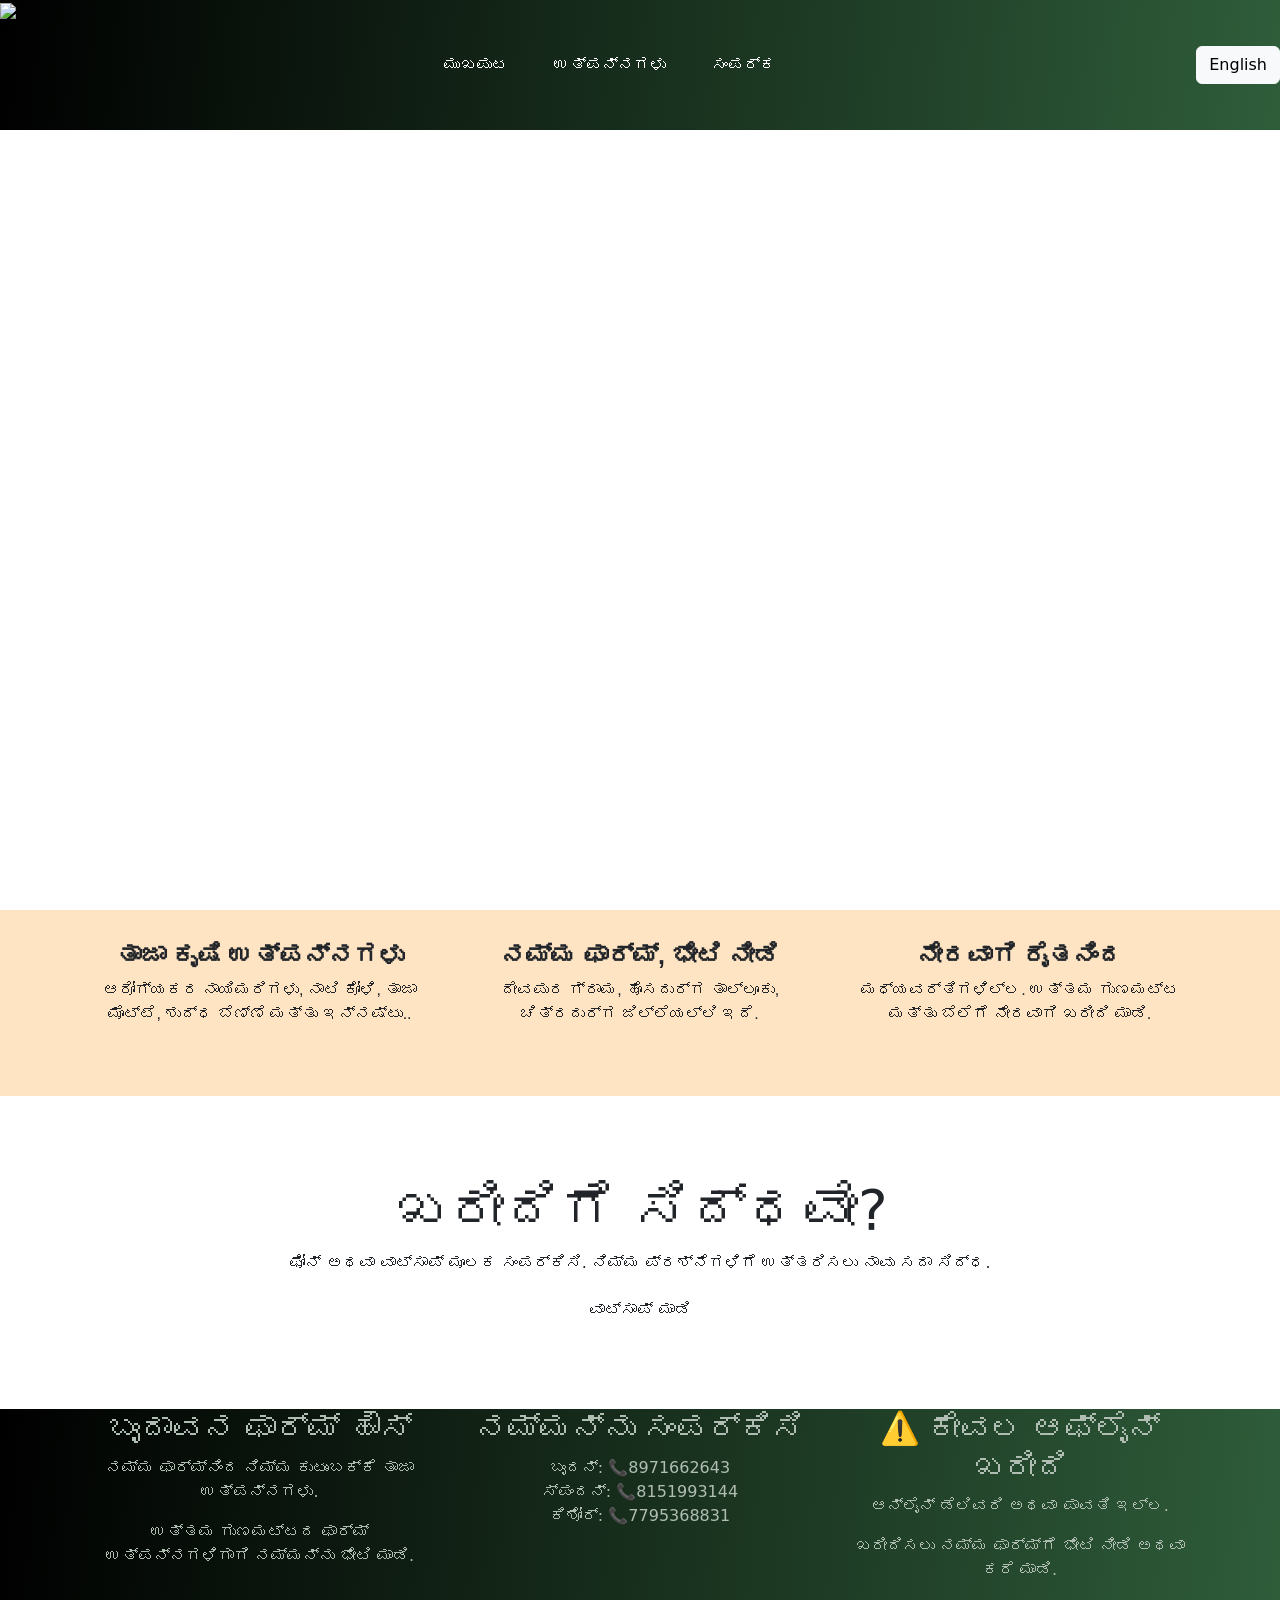
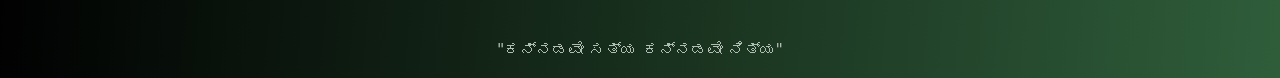
==== index.html @ 53e87280 "Add files via upload" ====
<!DOCTYPE html>
<html>

<head>

  <link rel="stylesheet" href="index.css">

  <link href="https://fonts.googleapis.com/css2?family=Poppins:wght@300;400;600;700&display=swap" rel="stylesheet">
  <meta name="viewport" content="width=device-width, initial-scale=1.0">
  <script async src="https://www.googletagmanager.com/gtag/js?id=G-FX71S3ZDHT"></script>
<script>
  window.dataLayer = window.dataLayer || [];
  function gtag(){dataLayer.push(arguments);}
  gtag('js', new Date());

  gtag('config', 'G-FX71S3ZDHT');
</script>
</head>

<body>

  <div id="header"></div>

  <div class="firstblock">



    <!-- Buttons Responsive -->
    <div class="container mt-4 d-none d-md-block">
      <div class="d-flex flex-column flex-md-row justify-content-start gap-3">

        <a href="products.html" class="btn" data-translate="viewProducts">
          View Products
        </a>

      </div>
    </div>

  </div>

  <!-- Second Block Responsive -->
  <div class="container-fluid second-block">
    <div class="container">
      <div class="row text-center">

        <div class="col-12 col-sm-12 col-lg-4 col-xl-4 mb-4 ">
          <h3 class="h31 " data-translate="freshTitle">ತಾಜಾ ಕೃಷಿ ಉತ್ಪನ್ನಗಳು</h3>

          <p data-translate="freshDesc">
            ಆರೋಗ್ಯಕರ ನಾಯಿಮರಿಗಳು, ನಾಟಿ ಕೋಳಿ, ತಾಜಾ ಮೊಟ್ಟೆ, ಶುದ್ಧ ತುಪ್ಪ ಮತ್ತು ಇನ್ನಷ್ಟು..
          </p>
        </div>

        <div class="col-12 col-md-12 col-sm-12 col-lg-4 col-xl-4 mb-4  ">
          <h3 class="h31" data-translate="visitTitle">ನಮ್ಮ ಫಾರ್ಮ್ ಭೇಟಿ ನೀಡಿ</h3>

          <p data-translate="visitDesc">
            ದೇವಪುರ, ಕರ್ನಾಟಕದಲ್ಲಿ ಇದೆ.
            ನಿಮ್ಮ ಆಹಾರ ಎಲ್ಲಿ ಬರುತ್ತದೆ ನೋಡಿ.
          </p>
        </div>

        <div class="col-12 col-md-12 col-sm-12 col-lg-4 col-xl-4 mb-4 ">
          <h3 class="h31" data-translate="directTitle">ನೇರವಾಗಿ ರೈತನಿಂದ</h3>

          <p data-translate="directDesc">
            ಮಧ್ಯವರ್ತಿಗಳಿಲ್ಲ. ಉತ್ತಮ ಗುಣಮಟ್ಟ ಮತ್ತು ಬೆಲೆಗೆ ನೇರವಾಗಿ ಖರೀದಿ ಮಾಡಿ.
          </p>

        </div>

      </div>
    </div>
  </div>

  <!-- Third Block -->
  <div class="thirdblock container-fluid">
    <div class="container text-center">


      <h1 class="display-4" data-translate="readyTitle">
        ಖರೀದಿಗೆ ಸಿದ್ಧವೇ?
      </h1>


      <p data-translate="contactDesc">
        ಫೋನ್ ಅಥವಾ ವಾಟ್ಸಾಪ್ ಮೂಲಕ ಸಂಪರ್ಕಿಸಿ. ನಿಮ್ಮ ಪ್ರಶ್ನೆಗಳಿಗೆ ಉತ್ತರಿಸಲು ನಾವು ಸದಾ ಸಿದ್ಧ.
      </p>

      <div class="d-flex flex-column flex-md-row justify-content-center gap-3 mt-3">
        <a href="https://wa.me/917795368831" target="_blank" class="btn" data-translate="whatsapp">
          ವಾಟ್ಸಾಪ್ ಮಾಡಿ
        </a>

     
      </div>

    </div>
  </div>

  <div id="footer"></div>

  <script src="main.js"></script>
  <script src="ls.js"></script>
  <script src="https://cdn.jsdelivr.net/npm/bootstrap@5.3.3/dist/js/bootstrap.bundle.min.js"></script>

</body>


</html>
---- index.css ----
* {
  margin: 0;
  padding: 0;
  box-sizing: border-box;
}

html, body {
  width: 100%;
  overflow-x: hidden;
  font-family: Arial, sans-serif;
}

header {
  position: fixed;
  top: 0;
  left: 0;
  width: 100%;
  height: 80px;            
  background: black;
  z-index: 1000;
}

.firstblock{
  position: relative;
  min-height: 90vh;
  display:flex;
  align-items:center;
  justify-content:center;
  text-align:center;
  color:white;

  background-image: url("src/kan.jpg"); /* laptop image */
  background-size: cover;
  background-position: center;
}

/* dark overlay */
.firstblock::before{
  content:"";
  position:absolute;
  top:0;
  left:0;
  width:100%;
  height:100%;
  
}

.firstblock .content{
  position:relative;
  z-index:2;
  max-width:900px;
  padding:20px;
}

@media (max-width:768px){

  .firstblock{
    background-image: url("src/mobile.jpg"); /* mobile image */
    min-height:80vh;
  }

}


.second-block {
  padding: 60px 20px;
}

.thirdblock {
  padding: 80px 20px;
}

.firstblock .btn{
  position:absolute;
  bottom:120px;
  left:140px;
  font-size: 40px;
   transform: rotate(-7deg);
     background: transparent;
  
  color: transparent;
   text-shadow: none;
}

.firstblock .btn:hover{
  background:transparent;
   
  color: transparent;
}


.hero {
  position: relative;
  width: 100%;
  height: 500px;
  background: url("farmhouse.jpg") center/cover no-repeat;
}

/* Roof Text */



.firstbuttons{
  text-align: center;
}

.second-block{
  width: 100%;
  text-align: center;
  padding: 30px;
  font-family: 'Gill Sans', 'Gill Sans MT', Calibri, 'Trebuchet MS', sans-serif;
  background-color: bisque;
}


.h31{
  font-size:25px;
  font-weight:bolder;
}

@media (max-width:768px){
  .h31{
    font-size:35px  !important ;
  }
}

@media (max-width:576px){
  .h31{
    font-size:25px  !important;
  }
}


/* ================================= */
/* 🔥 RESPONSIVE CODE ADDED BELOW   */
/* ================================= */

/* Tablet */
@media (max-width: 992px) {

  .firstblock {
    height: auto;
    padding-bottom: 40px;
  }

  .hero {
    height: 400px;
  }

  .roof-text {
    font-size: 42px;
    left: 30px;
  }

  .roof-text span {
    font-size: 24px;
  }

  .second-block {
    height: auto;
  }

  .secblock_1st {
    width: 100%;
    margin-bottom: 20px;
  }

  .thirdblock {
    height: auto;
  }
}


/* Mobile */
@media (max-width: 576px) {

  .hero {
    height: 300px;
  }

  .roof-text {
    font-size: 28px;
    left: 15px;
    top: 15px;
  }

  .roof-text span {
    font-size: 18px;
  }

  .btn {
    width: 100%;
    margin-bottom: 10px;
  }

  .second-block {
    padding: 40px 15px;
  }

  .thirdblock {
    padding: 40px 15px;
  }

}
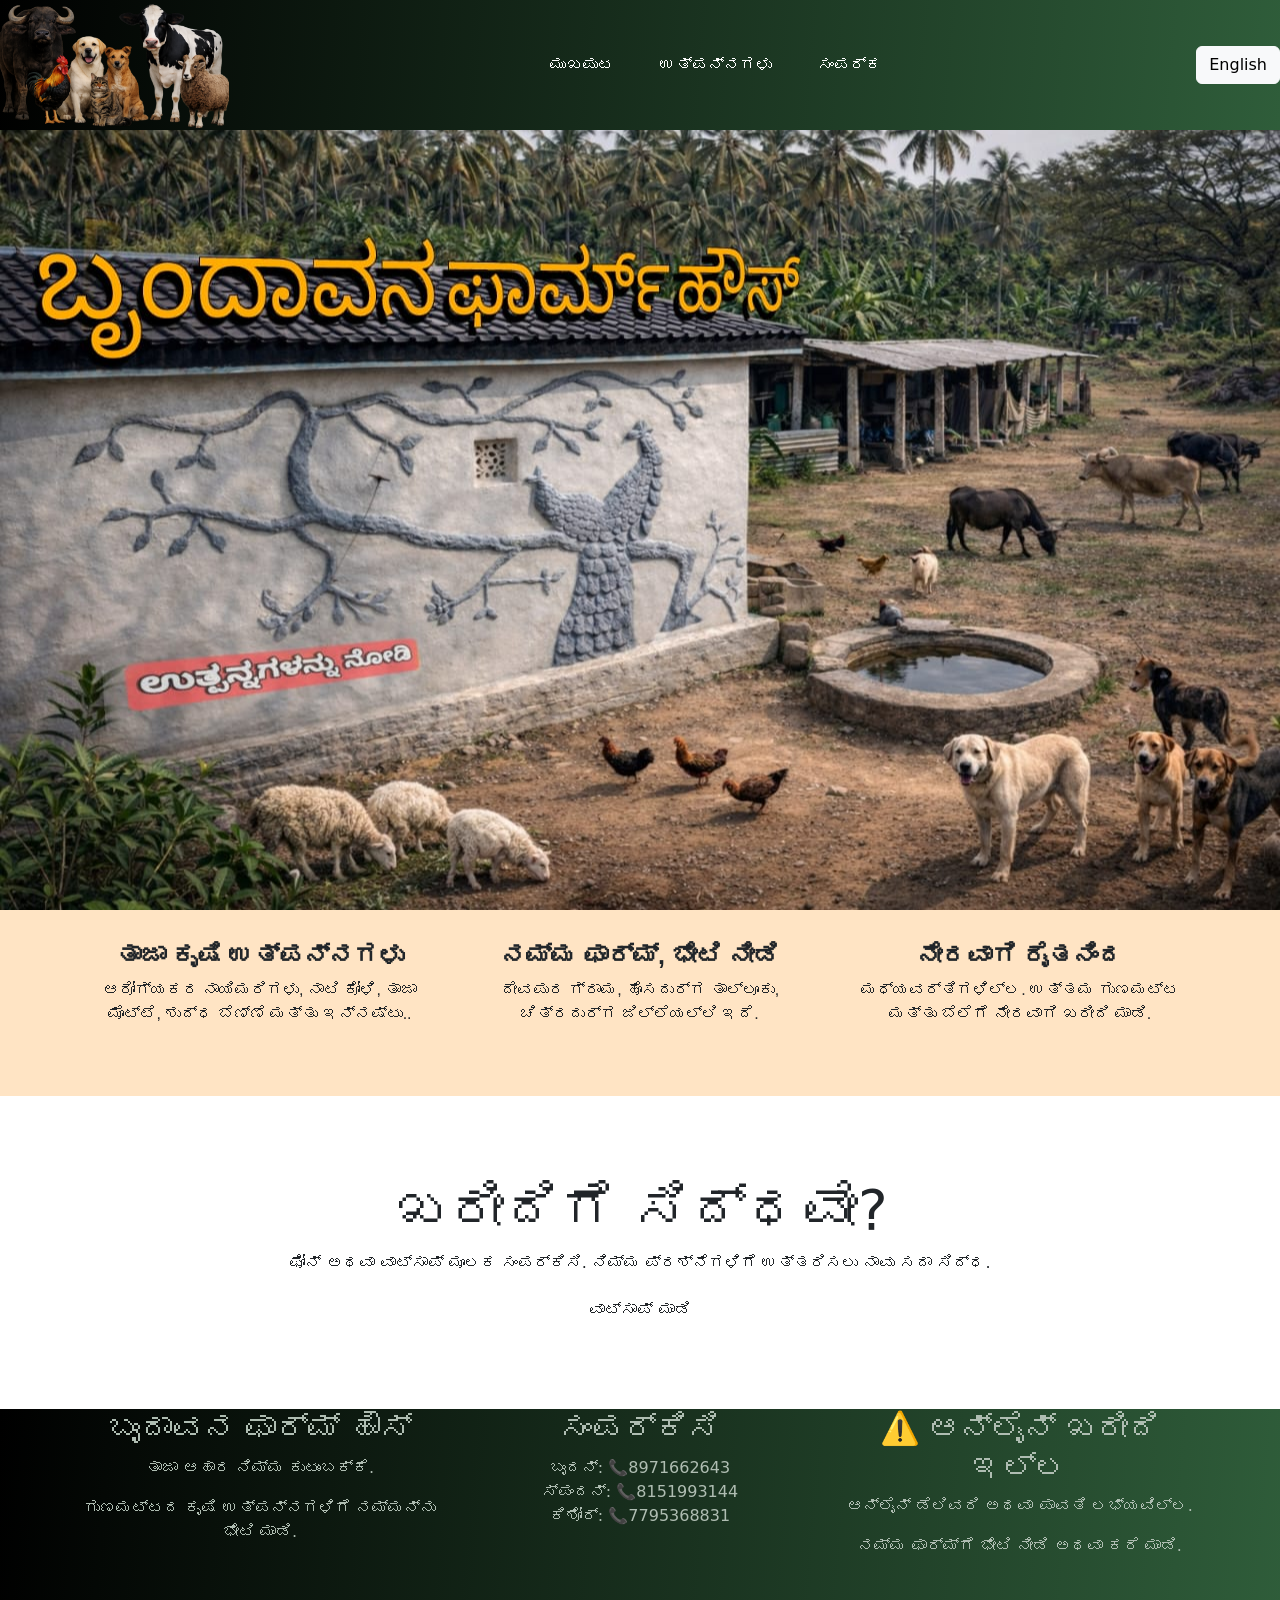
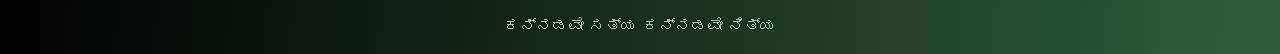
==== commit 1f6096e8: "Add files via upload" ====
--- a/index.html
+++ b/index.html
@@ -97,6 +97,16 @@
 
     </div>
   </div>
+  <!-- MOBILE BUTTONS -->
+<div class="mobile-buttons d-md-none">
+  <a href="products.html" class="mobile-btn" data-translate="products">
+    Products
+  </a>
+
+  <a href="contact.html" class="mobile-btn" data-translate="contact">
+    Contact
+  </a>
+</div>
 
   <div id="footer"></div>
 
--- a/index.css
+++ b/index.css
@@ -55,7 +55,7 @@
 @media (max-width:768px){
 
   .firstblock{
-    background-image: url("src/mobile.jpg"); /* mobile image */
+    background-image: url("public/images/bg.png"); /* mobile image */
     min-height:80vh;
   }
 
@@ -202,3 +202,27 @@
   }
 
 }
+
+.mobile-buttons {
+  
+  bottom: 0;
+  left: 0;
+  width: 100%;
+  display: flex;
+  z-index: 999;
+}
+
+.mobile-btn {
+  flex: 1;
+  text-align: center;
+  padding: 15px;
+  background: #407d2e;
+  color: white;
+  text-decoration: none;
+  font-weight: 600;
+  border-radius: 15%;
+}
+
+.mobile-btn:last-child {
+  background: #1b5e20;
+}
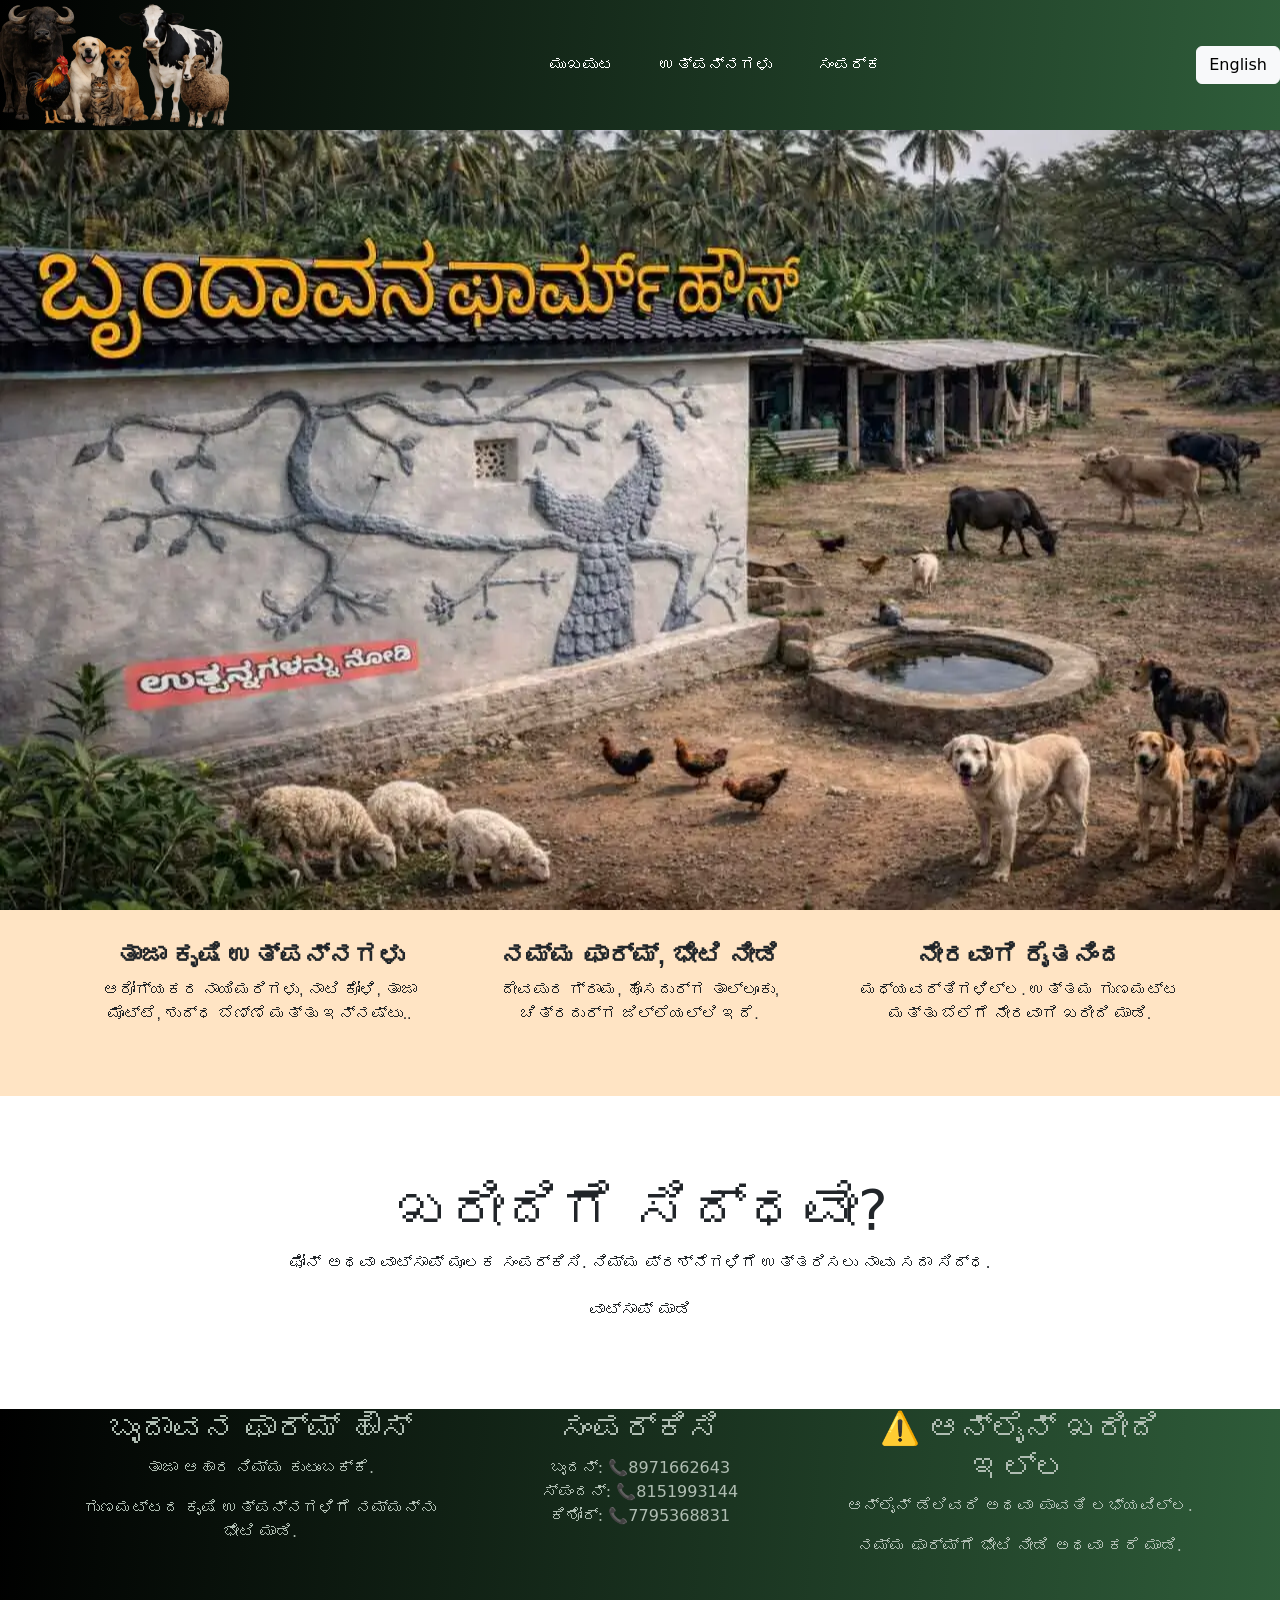
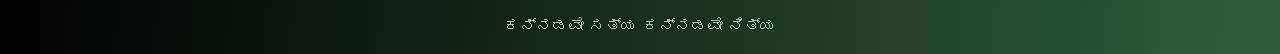
==== commit 45f00a58: "Add files via upload" ====
--- a/index.html
+++ b/index.html
@@ -98,14 +98,23 @@
     </div>
   </div>
   <!-- MOBILE BUTTONS -->
-<div class="mobile-buttons d-md-none">
-  <a href="products.html" class="mobile-btn" data-translate="products">
-    Products
+<div class="mobile-buttons d-md-none"> 
+
+  <a href="products.html" class="mobile-btn product-btn" data-translate="products">
+   ಉತ್ಪನ್ನಗಳು
   </a>
 
-  <a href="contact.html" class="mobile-btn" data-translate="contact">
-    Contact
+  <a href="contact.html" class="mobile-btn contact-btn" >
+    
+    <svg width="18" height="18" viewBox="0 0 24 24" fill="red">
+      <path d="M12 2C8.13 2 5 5.13 5 9c0 5.25 7 13 7 13s7-7.75 7-13c0-3.87-3.13-7-7-7zm0 9.5c-1.38 
+      0-2.5-1.12-2.5-2.5S10.62 6.5 12 6.5s2.5 1.12 2.5 2.5S13.38 11.5 12 11.5z"/>
+    </svg>
+
+    <span data-translate="contact">ಸಂಪರ್ಕ</span>
+
   </a>
+
 </div>
 
   <div id="footer"></div>
--- a/index.css
+++ b/index.css
@@ -204,25 +204,72 @@
 }
 
 .mobile-buttons {
-  
-  bottom: 0;
-  left: 0;
-  width: 100%;
-  display: flex;
-  z-index: 999;
-}
-
+  display: flex;
+  justify-content: center;   /* center horizontally */
+  gap: 12px;                 /* space between buttons */
+
+  margin: 20px 0;            /* space above footer */
+}
 .mobile-btn {
-  flex: 1;
-  text-align: center;
-  padding: 15px;
-  background: #407d2e;
-  color: white;
+  display: flex;
+  align-items: center;
+  justify-content: center;
+background-color: black;
+  padding: 12px 18px;
+  border-radius: 20px;
+  font-weight: 600;
   text-decoration: none;
-  font-weight: 600;
-  border-radius: 15%;
-}
-
+
+  min-width: 130px;
+}
 .mobile-btn:last-child {
   background: #1b5e20;
+}
+.contact-btn {
+  display: flex;
+  align-items: center;
+  justify-content: center;
+  gap: 8px;
+  background: linear-gradient(135deg, #1f7a3a, #145c2a);
+  color: white;
+  padding: 12px;
+  border-radius: 14px;
+  font-size: 16px;
+  font-weight: 600;
+  text-decoration: none;
+  box-shadow: 0 6px 14px rgba(0,0,0,0.25);
+  transition: 0.3s;
+}
+
+.contact-btn:hover {
+  transform: scale(1.05);
+}
+
+.product-btn {
+  background-image: url('/logopic.webp'); /* adjust path if needed */
+  background-size: cover;
+  background-position: center;
+  background-repeat: no-repeat;
+
+  color: white;
+  padding: 10px 16px;
+  border-radius: 12px;
+  border: none;
+  font-weight: 600;
+
+  display: flex;
+  align-items: center;
+  gap: 6px;
+}
+
+.contact-btn {
+  background: linear-gradient(135deg, #1f7a3a, #145c2a);
+  color: white;
+}
+
+.product-btn {
+  background-image: url('/logopic.webp');
+  background-size: cover;
+  background-position: center;
+  color: white;
 }
